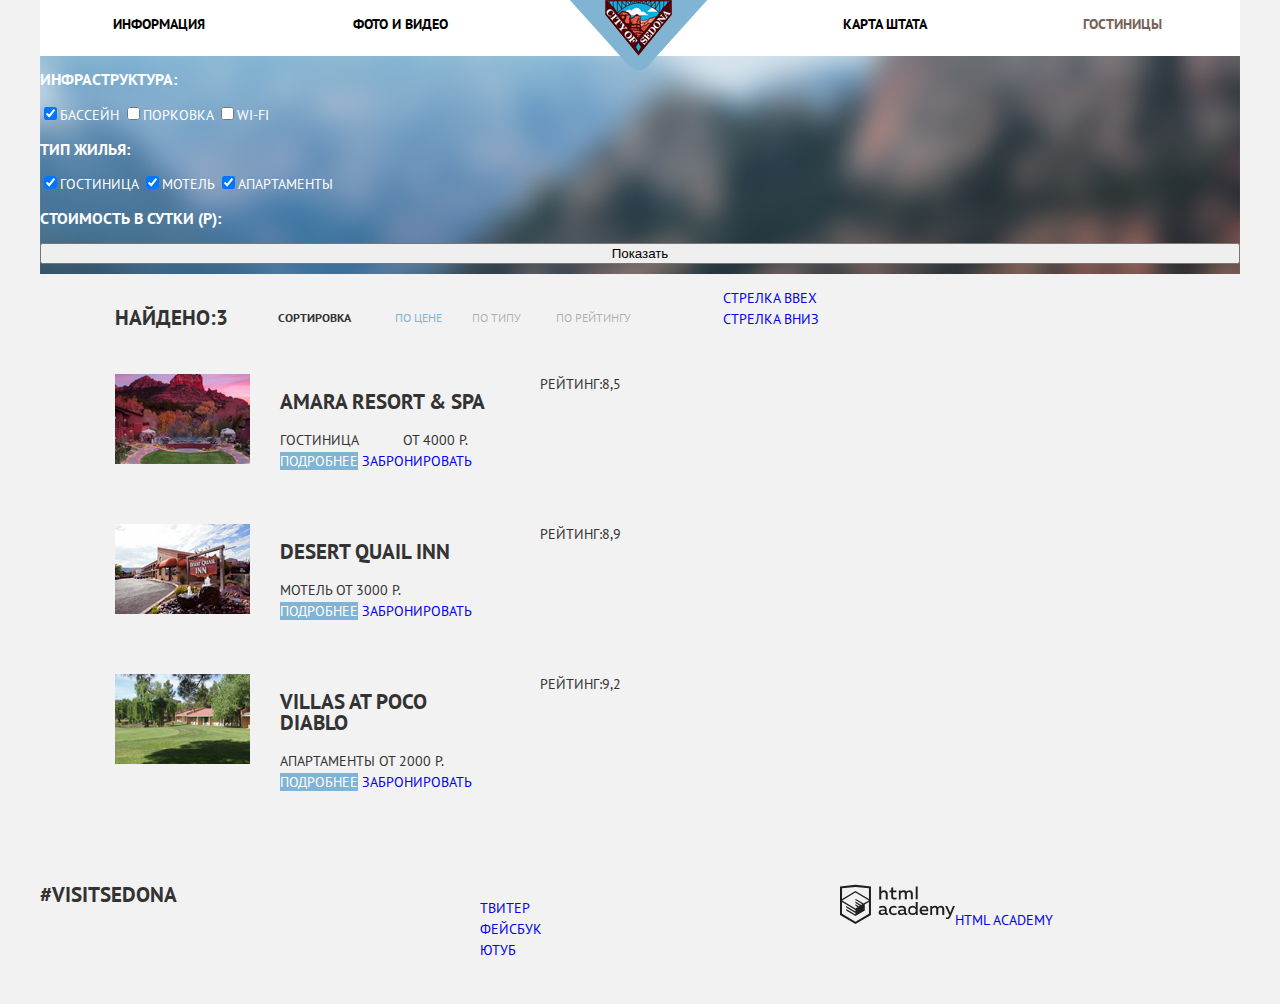
==== catalog.html @ 94cf58c2 "конец черновой работы каталогa (сетка)." ====
<!DOCTYPE html>
<html lang="ru">
  <head>
    <meta charset="utf-8">
    <title>HTML Academy: Седона</title>
    <link href="https://fonts.googleapis.com/css?family=PT+Sans:400,400i,700&amp;subset=cyrillic" rel="stylesheet">
    <link rel="stylesheet" href="normalize.css">
    <link rel="stylesheet" href="css/style.css">
  </head>
  <body>
    <header>
      <nav class="main-menu">
        <div class="logo-container">
          <a href="index.html"><img class="main-logo" src="img/logo-sedona.png" width="138" height="70" alt="Лого сайта"></a>
        </div>
        <ul class="nav-list">
          <li><a class="nav-item" href="index.html">Информация</a></li>
          <li><a class="nav-item" href="#">Фото и видео</a></li>
          <li><a class="nav-item" href="#">Карта штата</a></li>
          <li><a class="nav-item nav-active" href="#">Гостиницы</a></li>
        </ul>
      </nav>
    </header>
    <main class="main-content-inner">
      <section class="choose-checkbox">        
        <div class="choose-infrastructure">
        <form action="https://echo.htmlacademy.ru" method="post">
          <h2 class="form-title">Инфраструктура:</h2>
            <input id="pool" type="checkbox" checked><label for="pool">Бассейн</label>
            <input id="parking" type="checkbox"><label for="parking">Порковка</label> 
            <input id="wifi" type="checkbox"><label for="wifi">Wi-fi</label>
          </div>
          <div class="choose-housing">
            <h2 class="form-title">Тип жилья:</h2>
            <input id="hotel" type="checkbox" checked><label for="hotel">Гостиница</label>
            <input id="motel" type="checkbox" checked><label for="motel">Мотель</label> 
            <input id="apartments" type="checkbox" checked><label for="apartments">Апартаменты</label> 
          </div>
          <div class="choose-filer">
            <h2 class="form-title">Стоимость в сутки (p):</h2>
          </div>
          <input class="choose-button" type="submit" name="choose-button" value="Показать"> 
        </form>
      </section>
      <section class="search">
        <div class="search-order">
          <div class="search-title">Найдено:3</div>
          <h2 class="search-classification">Сортировка</h2>
        </div>
        <ul class="search-list">
          <li class="search-item search-аctive">По цене</li>
          <li class="search-item">По типу</li>
          <li class="search-item">По рейтингу</li>
        </ul>
        <div class="arrows">
          <ul class="arrows-list">
            <li><a href="#">Стрелка ввех</a></li>
            <li><a href="#">Стрелка вниз</a></li>           
          </ul>
        </div>
      </section>
      <section class="hotels">
        <ul class="hotel-content">
          <li class="amara-resort">
            <img class="hotel-image" src="img/amara-resort.jpg" width="135" height="90" alt="Amara resort">
            <div class="hotel-reservation">
              <div class="hotel-services">
                <h2 class="hotel-name">Amara Resort & Spa</h2>
                <span class="hotel">Гостиница</span>
                <span class="hotel-price">От 4000 Р.</span>
              </div>
              <a class="button blue-btn" href="#">Подробнее</a>
              <a class="button" href="#">Забронировать</a>
            </div>
            <div class="rate">рейтинг:8,5</div> 
          </li>
          <li class="desert-quail-inn">
            <img class="motel-image" src="img/desert-quail-inn.jpg" width="135" height="90" alt="Desert Quail Inn">
            <div class="hotel-reservation">
              <div class="hotel services">
                <h2 class="hotel-name">Desert Quail Inn</h2>
                <span class="motel">Мотель</span>
                <span class="motel-price">От 3000 Р.</span>
              </div>
              <a class="button blue-btn" href="#">Подробнее</a>
              <a class="button" href="#">Забронировать</a>
            </div>
            <div class="rate">рейтинг:8,9</div>  
          </li>
          <li class="villas-poco-diablo">
            <img class="villa-image" src="img/villas-at-poco-diablo.jpg" width="135" height="90" alt="Villas at Poco Diablo">
            <div class="hotel-reservation">
              <div class="hotel-services">
                <h2 class="hotel-name">Villas at Poco Diablo</h2>
                <span class="villa">Апартаменты</span>
                <span class="villa-price">От 2000 Р.</span>
              </div>
              <a class="button blue-btn" href="#">Подробнее</a>
              <a class="button" href="#">Забронировать</a>
            </div>
            <div class="rate">рейтинг:9,2</div> 
          </li>
        </ul>
      </section>
  	</main>  		
    <footer class="main-footer">
      <span class="footer-hashtag">#visitsedona</span>
      <div class="footer-social">
        <ul class="social-list">
          <li><a class="social-button" href="#">Твитер</a></li>
          <li><a class="social-button" href="#">Фейсбук</a></li>
          <li><a class="social-button" href="#">Ютуб</a></li>
        </ul>
      </div>
      <a class="footer-logo" href="https://htmlacademy.ru"><img src="img/logo-htmlacademy.svg" width="115" height="41" alt="ссылка на сайт академии">HTML Academy</a>
    </footer>
  </body>
</html>
---- css/style.css ----
body {
	margin:0;
	padding: 0;
	font-family: "PT Sans", "Arial", sans-serif;
	font-size:14px;
	text-transform: uppercase;
	line-height: 21px;
	color: #333333;
	background-color:#f2f2f2;
}

.visually-hidden {
	position: absolute;
	width: 1px;
	height: 1px;
	margin: -1px;
	border: 0;
	padding: 0;
	clip: rect(0 0 0 0);
	overflow: hidden;
}

a {
	text-decoration: none;
}

.main-content {
	background-image: url(../img/background-rock.jpg);
	background-repeat: no-repeat;
}


.nav-item:hover {
	color:#81b3d2;
}

.nav-list li {
  list-style: none;
}

.nav-item {
	font-weight: bold;
	text-decoration: none;
	color:#000;
}

.nav-active {
  color:#766357;
  font-weight: bold;
}

.main-introduction {
	text-align: center;
}

.introduction-title {
	font-weight: bold;
	font-size: 21px;
}

.descripton h3 {
	font-size: 21px;
	font-weight: bold;
}

.descripton {
	background-color: #81b3d2;
	color:#fff;
}

.features-title {
	font-size: 21px;
	font-weight: bold;
}

.features-items {
  list-style: none;
}

.features {
	background: #eee;
}

.offer {
  background-color: #ffffff;
}

.offer-title {
	font-size: 32px;
	font-weight: bold;
}

.offer-search {
	font-size: 21px;
	font-weight: bold;
	background: #766357;
	color:#fff;
}

.footer-hashtag {
	font-size: 21px;
	font-weight: bold;
	text-transform: uppercase;
}

/*Страница каталога*/

.choose-checkbox {
  background-image: url(../img/filter-background.jpg);
  background-repeat: no-repeat;
  color: #fff;
}

.form-title {
  font-size: 16px;
  font-weight: bold;
}

.search-title {
  font-size: 21px;
  font-weight: bold;
}

.search-item {
  color: rgba(0, 0, 0, 0.3);
}

.search-аctive {
  color:#81b3d2;
}

.search-list li {
  list-style: none;
}

.search-classification,
.search-list {
  font-size: 12px;
}

.arrows-list li {
  list-style: none;
}

.hotel-content {
  list-style: none;
}

.motel-content {
  list-style: none;
}

.villa-content {
  list-style: none;
}

.hotel-name {
  font-size: 21px;
  font-weight: bold;
}

.social-list {
  list-style: none;
}

/*Сетки*/

.main-menu {
  display: flex;
  width: 1200px;
  margin:0 auto;
  height: 56px;
  background-color:#ffffff;
  position: relative;
}

.nav-list {
  display: flex;
  justify-content: center;
  padding-left: 73px;
}

.nav-list li:nth-child(2n+1) {
  width:240px;
}

.nav-list li:nth-child(2) {
  width:490px;
}


.main-content {
  width: 1200px;
  margin: 0 auto;
  border-top: 1px solid transparent;
}

.main-introduction {
  display: flex;
  flex-direction: column;
  width: 1200px;
  height: 216px;
  background-color: #ffffff;
  justify-content: center;
}

.logo-container {
  position: absolute;
  top:0;
  left: 530px;
}

.intro {
  display: flex;
  padding-top: 78px;
  justify-content: center;
}

.descripton {
  display: flex;
}

.texts-descripton {
  display: flex;
  flex-direction: column;
  justify-content: center;
  text-align: center;
}

.descripton-photo {
  width: 800px;
}

.features-list {
  display: flex;
  height: 334px;
  margin:0;
  padding: 0;
}

.features-items {
  width: 400px;
  text-align: center;
  justify-content: space-between;
  align-self: center;
}

.offer {
  display: flex;
  height: 292px;
  text-align: center;
  flex-direction: column;
}

.offer-title {
  align-items: center;
}

.main-footer {
  min-height: 120px;
  display: flex;
  width: 1200px;
  margin:0 auto;
  justify-content: space-between;
  padding-top:46px;

}

.footer-hashtag {
  width: 400px;
  min-height: 120px;
  display: flex;
}

.footer-social {
  width: 400px;
  min-height: 120px;
}

.footer-logo {
  width: 400px;
  min-height: 120px;
}

/*Сетки страница каталога*/

.main-content-inner {
  width:1200px;
  margin:0 auto;
}

.choose-checkbox {
  width: 1200px;
  height: 218px;
  display: flex;
  flex-direction: column;
}

.search {
  width: 1200px;
  height: 86px;
  display: flex;
}

.search-order {
  display: flex;
  width: 240px;
  align-items: center;
  padding-left: 75px;  
}

.search-title {
  margin-right: 50px;
}

.search-list {
  display: flex;
  width: 288px;
  align-items: center;
}

.search-item:nth-child(1){
  margin-right: 30px;
}

.search-item:nth-child(2){
  margin-right: 35px;
}

.amara-resort, 
.desert-quail-inn,
.villas-poco-diablo {
  width: 1200px;
  display: flex;
  height: 150px;
}


.amara-resort img, 
.desert-quail-inn img,
.villas-poco-diablo img {
  margin-right: 30px;
  padding-left: 35px;
}

.hotel-services {
  width: 215px;
}

.hotel {
  margin-right:40px;
}

.hotel-reservation {
  width: 260px;
  height: 90px;
}

.blue-btn {
  color:#ffffff;
  background-color:#81b3d2;
}
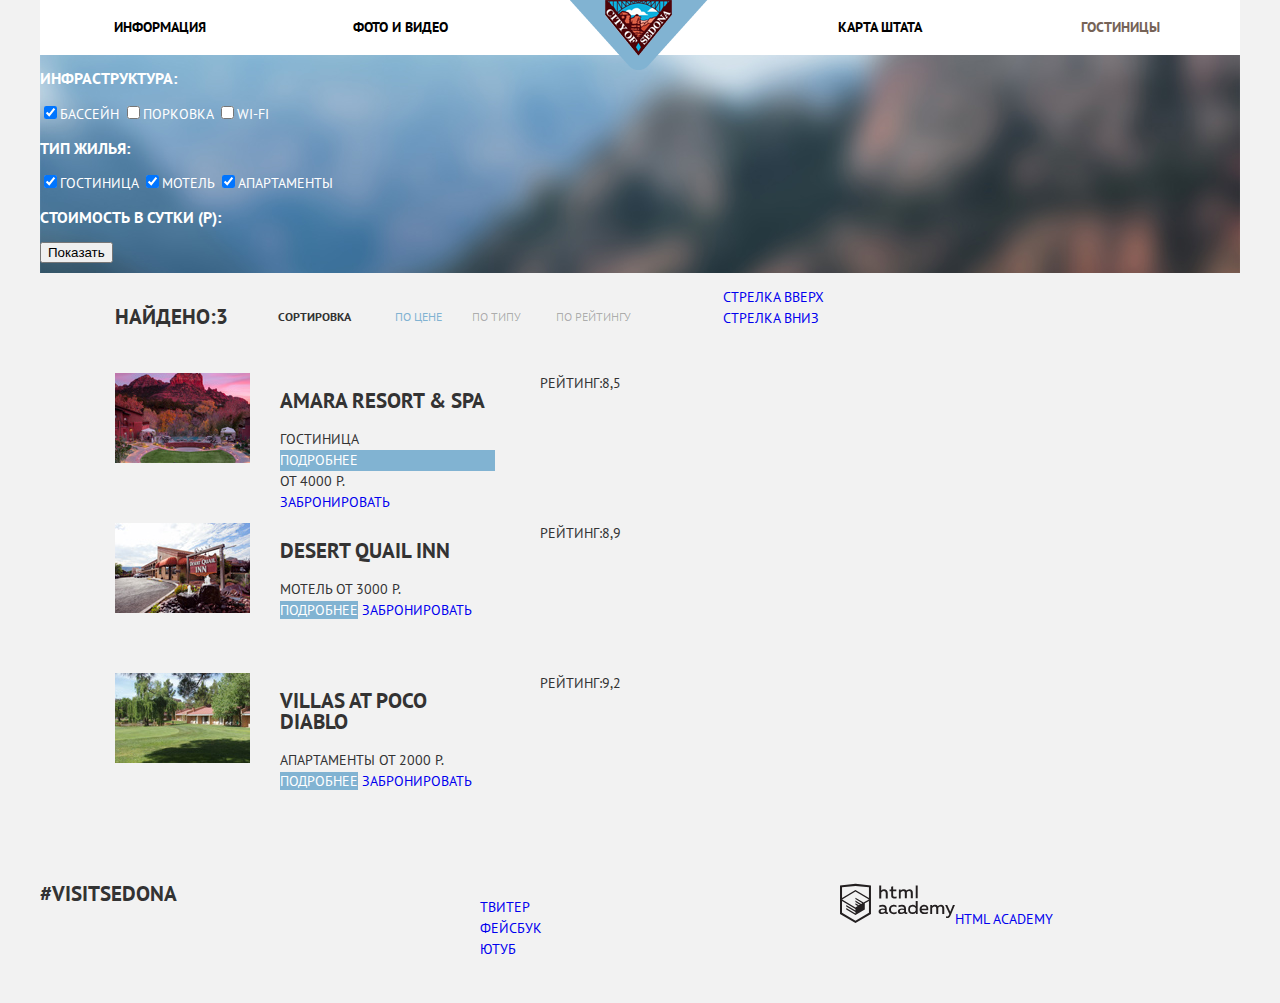
==== commit 98a55c95: "Исправления сеток" ====
--- a/catalog.html
+++ b/catalog.html
@@ -22,9 +22,9 @@
       </nav>
     </header>
     <main class="main-content-inner">
-      <section class="choose-checkbox">        
-        <div class="choose-infrastructure">
-        <form action="https://echo.htmlacademy.ru" method="post">
+      <section class="choose-checkbox">
+        <form class="choose-form" action="https://echo.htmlacademy.ru" method="post">    
+          <div class="choose-infrastructure">        
           <h2 class="form-title">Инфраструктура:</h2>
             <input id="pool" type="checkbox" checked><label for="pool">Бассейн</label>
             <input id="parking" type="checkbox"><label for="parking">Порковка</label> 
@@ -38,8 +38,8 @@
           </div>
           <div class="choose-filer">
             <h2 class="form-title">Стоимость в сутки (p):</h2>
+            <input class="choose-button" type="submit" name="choose-button" value="Показать"> 
           </div>
-          <input class="choose-button" type="submit" name="choose-button" value="Показать"> 
         </form>
       </section>
       <section class="search">
@@ -54,7 +54,7 @@
         </ul>
         <div class="arrows">
           <ul class="arrows-list">
-            <li><a href="#">Стрелка ввех</a></li>
+            <li><a href="#">Стрелка вверх</a></li>
             <li><a href="#">Стрелка вниз</a></li>           
           </ul>
         </div>
@@ -66,11 +66,16 @@
             <div class="hotel-reservation">
               <div class="hotel-services">
                 <h2 class="hotel-name">Amara Resort & Spa</h2>
-                <span class="hotel">Гостиница</span>
-                <span class="hotel-price">От 4000 Р.</span>
+                <div class="hotel-details">
+                  <span class="hotel">Гостиница</span>
+                  <a class="button blue-btn" href="#">Подробнее</a>
+                </div>
+                <div class="hotel-details">
+                  <span class="hotel-price">От 4000 Р.</span>
+                  <a class="button" href="#">Забронировать</a>
+                </div>
               </div>
-              <a class="button blue-btn" href="#">Подробнее</a>
-              <a class="button" href="#">Забронировать</a>
+              
             </div>
             <div class="rate">рейтинг:8,5</div> 
           </li>
--- a/css/style.css
+++ b/css/style.css
@@ -169,25 +169,27 @@
   display: flex;
   width: 1200px;
   margin:0 auto;
-  height: 56px;
   background-color:#ffffff;
   position: relative;
 }
 
 .nav-list {
   display: flex;
-  justify-content: center;
-  padding-left: 73px;
-}
-
-.nav-list li:nth-child(2n+1) {
-  width:240px;
-}
-
-.nav-list li:nth-child(2) {
-  width:490px;
-}
-
+  flex-wrap: wrap;
+  padding: 0;
+  max-width: 100%;
+  margin:0;
+}
+
+.nav-list li:nth-child(4n+2) {
+  margin-right: 240px;
+}
+
+ .nav-list li {
+  width: 240px; 
+  text-align: center;
+  padding: 17px 0;
+}
 
 .main-content {
   width: 1200px;
@@ -214,6 +216,17 @@
   display: flex;
   padding-top: 78px;
   justify-content: center;
+  position: relative;
+}
+
+.intro::after {
+  position:absolute;
+  content:"";
+  width:100%;
+  height:57px;
+  z-index:1;
+  background-image:url(../img/rock-decore.svg);
+  bottom:0;
 }
 
 .descripton {
@@ -225,6 +238,7 @@
   flex-direction: column;
   justify-content: center;
   text-align: center;
+  padding:0 60px;
 }
 
 .descripton-photo {
@@ -236,6 +250,7 @@
   height: 334px;
   margin:0;
   padding: 0;
+  position: relative;
 }
 
 .features-items {
@@ -243,6 +258,41 @@
   text-align: center;
   justify-content: space-between;
   align-self: center;
+   padding:0 73px;
+}
+
+
+.features-icons-home::before {
+  content: "";
+  position: absolute;
+  background-image: url(../img/icon-1.svg);
+  background-repeat: no-repeat;
+  width: 85px;
+  height: 90px;
+  top:40px;
+  left: 160px;
+}
+
+.features-icons-burger::before {
+  content: "";
+  position: absolute;
+  background-image: url(../img/icon-3.svg);
+  background-repeat: no-repeat;
+  width: 85px;
+  height: 90px;
+  top:40px;
+  left: 560px;
+}
+
+.features-icons-souvenir::before {
+  content: "";
+  position: absolute;
+  background-image: url(../img/icon-2.svg);
+  background-repeat: no-repeat;
+  width: 85px;
+  height: 90px;
+  top:40px;
+  right: 150px;
 }
 
 .offer {
@@ -285,8 +335,12 @@
 /*Сетки страница каталога*/
 
 .main-content-inner {
-  width:1200px;
-  margin:0 auto;
+  width: 1200px;
+  margin: 0 auto;
+}
+
+.main-logo {
+  padding-bottom: 40px;
 }
 
 .choose-checkbox {
@@ -356,6 +410,11 @@
   height: 90px;
 }
 
+.hotel-details {
+  display: flex;
+  flex-direction: column;
+}
+
 .blue-btn {
   color:#ffffff;
   background-color:#81b3d2;
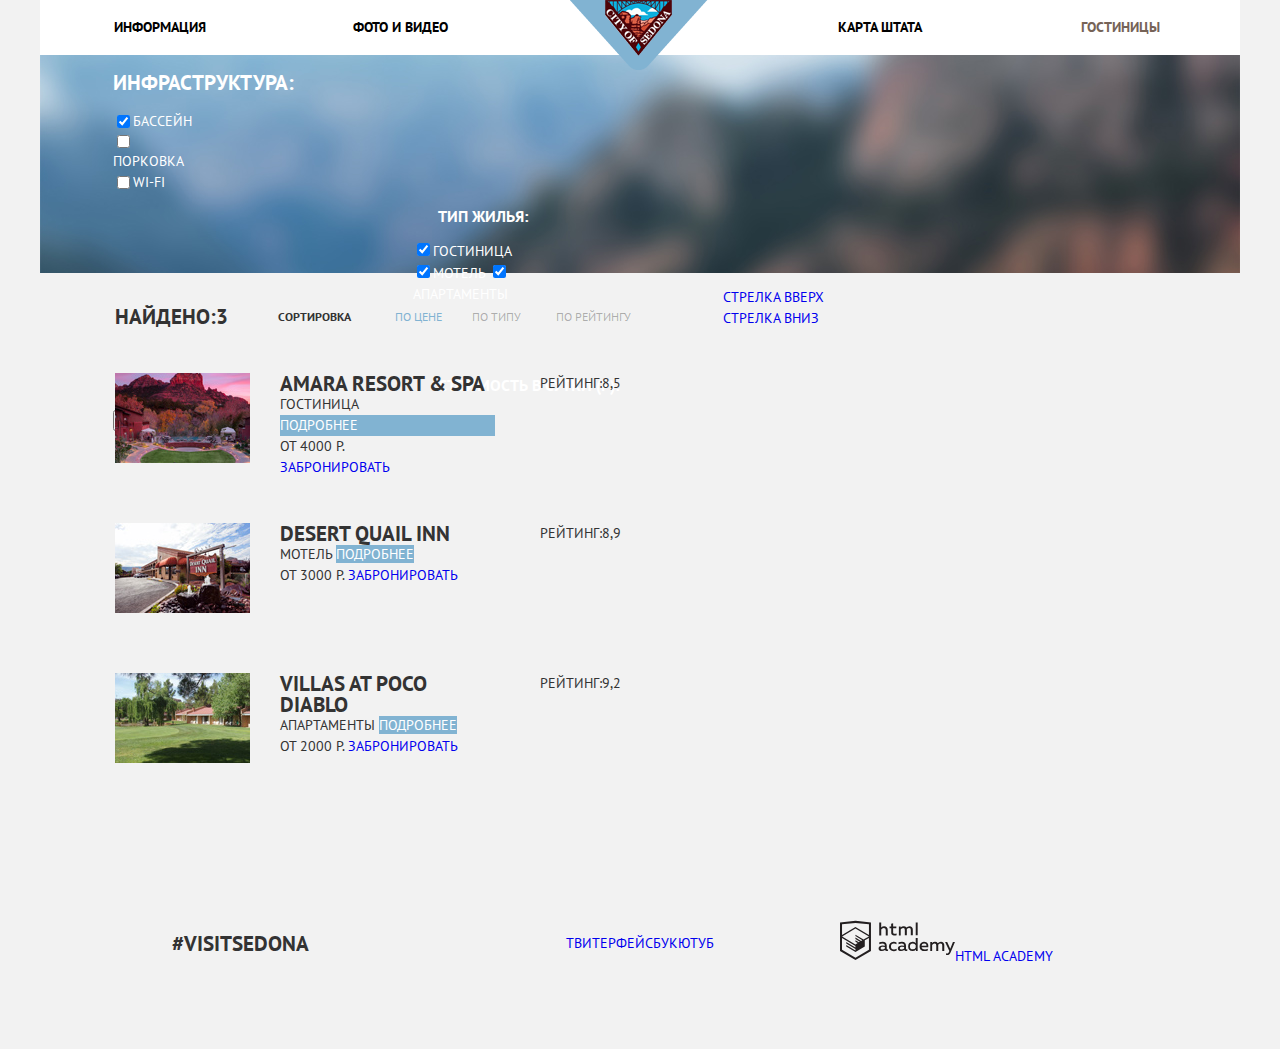
==== commit 73d44ebe: "поправки сетки" ====
--- a/catalog.html
+++ b/catalog.html
@@ -23,15 +23,15 @@
     </header>
     <main class="main-content-inner">
       <section class="choose-checkbox">
-        <form class="choose-form" action="https://echo.htmlacademy.ru" method="post">    
+        <form class="choose-form" action="https://echo.htmlacademy.ru" method="post">
+         <h2>Инфраструктура:</h2>  
           <div class="choose-infrastructure">        
-          <h2 class="form-title">Инфраструктура:</h2>
             <input id="pool" type="checkbox" checked><label for="pool">Бассейн</label>
             <input id="parking" type="checkbox"><label for="parking">Порковка</label> 
             <input id="wifi" type="checkbox"><label for="wifi">Wi-fi</label>
           </div>
+          <h2 class="form-title">Тип жилья:</h2>
           <div class="choose-housing">
-            <h2 class="form-title">Тип жилья:</h2>
             <input id="hotel" type="checkbox" checked><label for="hotel">Гостиница</label>
             <input id="motel" type="checkbox" checked><label for="motel">Мотель</label> 
             <input id="apartments" type="checkbox" checked><label for="apartments">Апартаменты</label> 
@@ -75,7 +75,6 @@
                   <a class="button" href="#">Забронировать</a>
                 </div>
               </div>
-              
             </div>
             <div class="rate">рейтинг:8,5</div> 
           </li>
@@ -84,11 +83,15 @@
             <div class="hotel-reservation">
               <div class="hotel services">
                 <h2 class="hotel-name">Desert Quail Inn</h2>
-                <span class="motel">Мотель</span>
-                <span class="motel-price">От 3000 Р.</span>
+                <div class="motel-details">
+                  <span class="motel">Мотель</span>
+                  <a class="button blue-btn" href="#">Подробнее</a>
+                </div>
+                <div class="motel-details">
+                  <span class="motel-price">От 3000 Р.</span>
+                  <a class="button" href="#">Забронировать</a>
+                </div>
               </div>
-              <a class="button blue-btn" href="#">Подробнее</a>
-              <a class="button" href="#">Забронировать</a>
             </div>
             <div class="rate">рейтинг:8,9</div>  
           </li>
@@ -97,11 +100,15 @@
             <div class="hotel-reservation">
               <div class="hotel-services">
                 <h2 class="hotel-name">Villas at Poco Diablo</h2>
-                <span class="villa">Апартаменты</span>
-                <span class="villa-price">От 2000 Р.</span>
+                <div class="villa-details">
+                  <span class="villa">Апартаменты</span>
+                  <a class="button blue-btn" href="#">Подробнее</a>
+                </div>
+                <div class="villa-details">
+                  <span class="villa-price">От 2000 Р.</span>
+                  <a class="button" href="#">Забронировать</a>
+                </div>
               </div>
-              <a class="button blue-btn" href="#">Подробнее</a>
-              <a class="button" href="#">Забронировать</a>
             </div>
             <div class="rate">рейтинг:9,2</div> 
           </li>
--- a/css/style.css
+++ b/css/style.css
@@ -91,10 +91,12 @@
 }
 
 .offer-search {
-	font-size: 21px;
-	font-weight: bold;
-	background: #766357;
-	color:#fff;
+  width: 575px;
+  position: absolute;
+  display: flex;
+  bottom: -1300px;
+  left: 50%;
+  right: 50%;
 }
 
 .footer-hashtag {
@@ -157,6 +159,7 @@
 .hotel-name {
   font-size: 21px;
   font-weight: bold;
+  margin:0;
 }
 
 .social-list {
@@ -256,9 +259,9 @@
 .features-items {
   width: 400px;
   text-align: center;
-  justify-content: space-between;
+  justify-content: center;
   align-self: center;
-   padding:0 73px;
+  padding:0 73px;
 }
 
 
@@ -311,25 +314,44 @@
   display: flex;
   width: 1200px;
   margin:0 auto;
-  justify-content: space-between;
-  padding-top:46px;
-
+  padding:46px 0;
+  position: relative;
 }
 
 .footer-hashtag {
   width: 400px;
   min-height: 120px;
   display: flex;
+  align-items:center;
+  justify-content:center;
 }
 
 .footer-social {
+  display:flex;
   width: 400px;
-  min-height: 120px;
+  align-items:center;
+  justify-content:center;
+}
+
+.social-list {
+  display: flex;
+  flex-wrap: wrap;
+  padding:0;  
+}
+
+
+.image-link {
+  display: block;
+  margin-right: 10px;
+  width: 48px;
+  height: 48px;
+  color: #fff;
+  background-color: #81b3d2;
 }
 
 .footer-logo {
   width: 400px;
-  min-height: 120px;
+  align-self: center;
 }
 
 /*Сетки страница каталога*/
@@ -347,7 +369,7 @@
   width: 1200px;
   height: 218px;
   display: flex;
-  flex-direction: column;
+  padding-left: 73px;
 }
 
 .search {
@@ -419,3 +441,24 @@
   color:#ffffff;
   background-color:#81b3d2;
 }
+
+.choose-infrastructure {
+  width: 90px;
+  display: flex;
+  flex-wrap: wrap;
+}
+
+.form-title {
+  margin-left: 325px;
+}
+
+.choose-housing {
+  width: 120px;
+  flex-wrap: wrap;
+  margin-left: 300px;
+  margin-bottom: 70px;
+}
+
+.rate {
+ flex-grow:1;
+}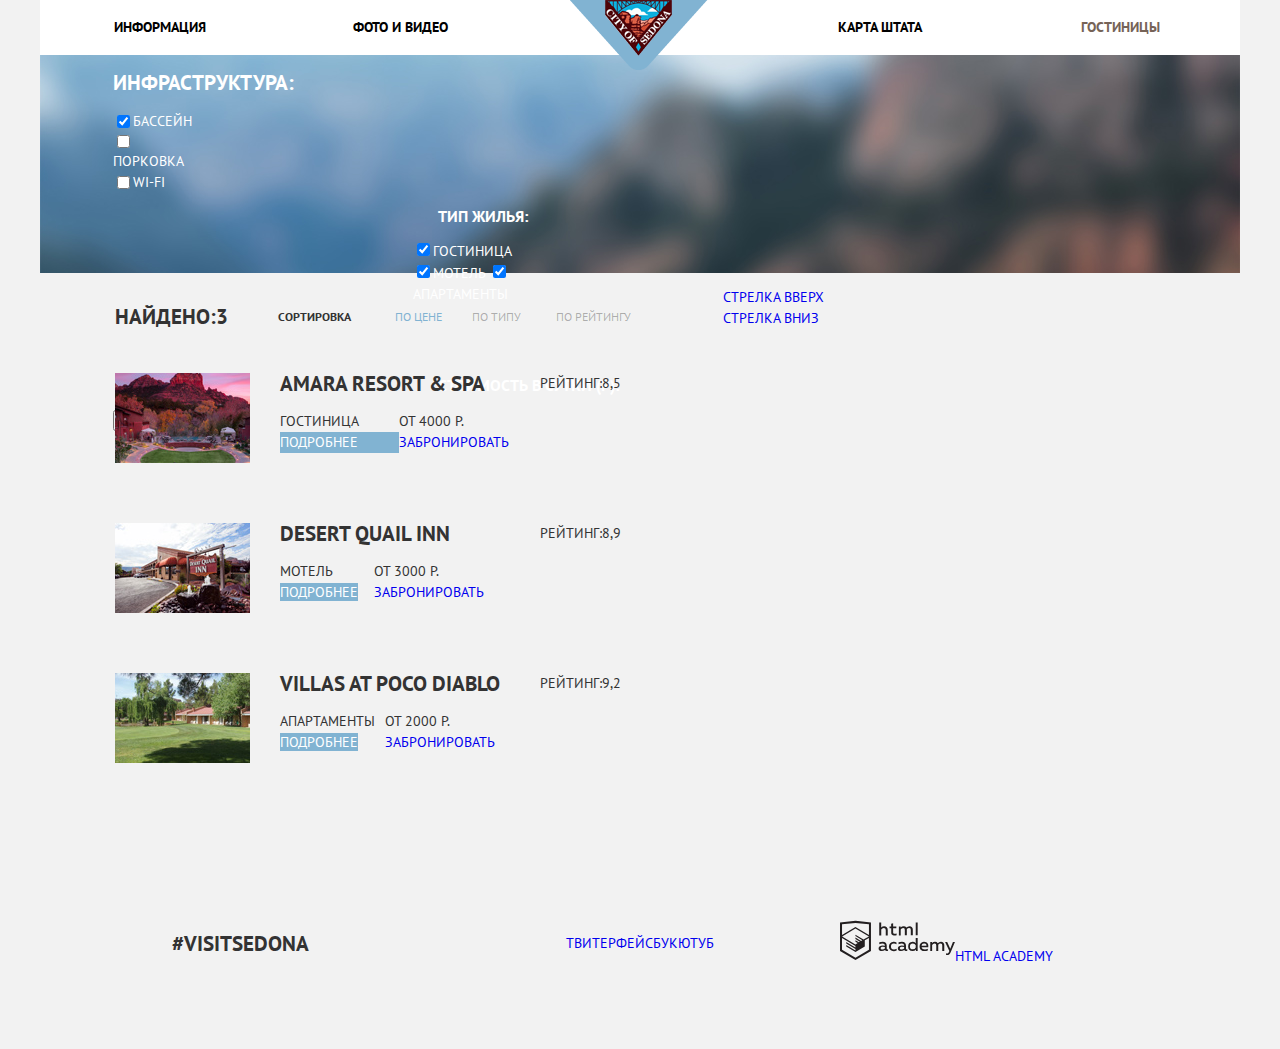
==== commit 35dd4cfc: "работа над сетками." ====
--- a/catalog.html
+++ b/catalog.html
@@ -66,13 +66,15 @@
             <div class="hotel-reservation">
               <div class="hotel-services">
                 <h2 class="hotel-name">Amara Resort & Spa</h2>
-                <div class="hotel-details">
-                  <span class="hotel">Гостиница</span>
-                  <a class="button blue-btn" href="#">Подробнее</a>
-                </div>
-                <div class="hotel-details">
-                  <span class="hotel-price">От 4000 Р.</span>
-                  <a class="button" href="#">Забронировать</a>
+                <div class="hotels-price-details">
+                  <div class="hotel-details">
+                    <span class="hotel">Гостиница</span>
+                    <a class="button blue-btn" href="#">Подробнее</a>
+                  </div>
+                  <div class="hotel-details">
+                    <span class="hotel-price">От 4000 Р.</span>
+                    <a class="button" href="#">Забронировать</a>
+                  </div>
                 </div>
               </div>
             </div>
@@ -83,13 +85,15 @@
             <div class="hotel-reservation">
               <div class="hotel services">
                 <h2 class="hotel-name">Desert Quail Inn</h2>
-                <div class="motel-details">
-                  <span class="motel">Мотель</span>
-                  <a class="button blue-btn" href="#">Подробнее</a>
-                </div>
-                <div class="motel-details">
-                  <span class="motel-price">От 3000 Р.</span>
-                  <a class="button" href="#">Забронировать</a>
+                <div class="hotels-price-details">
+                  <div class="motel-details">
+                    <span class="motel">Мотель</span>
+                    <a class="button blue-btn" href="#">Подробнее</a>
+                  </div>
+                  <div class="motel-details">
+                    <span class="motel-price">От 3000 Р.</span>
+                    <a class="button" href="#">Забронировать</a>
+                  </div>
                 </div>
               </div>
             </div>
@@ -100,13 +104,15 @@
             <div class="hotel-reservation">
               <div class="hotel-services">
                 <h2 class="hotel-name">Villas at Poco Diablo</h2>
-                <div class="villa-details">
-                  <span class="villa">Апартаменты</span>
-                  <a class="button blue-btn" href="#">Подробнее</a>
-                </div>
-                <div class="villa-details">
-                  <span class="villa-price">От 2000 Р.</span>
-                  <a class="button" href="#">Забронировать</a>
+                <div class="hotels-price-details">
+                  <div class="villa-details">
+                    <span class="villa">Апартаменты</span>
+                    <a class="button blue-btn" href="#">Подробнее</a>
+                  </div>
+                  <div class="villa-details">
+                    <span class="villa-price">От 2000 Р.</span>
+                    <a class="button" href="#">Забронировать</a>
+                  </div>
                 </div>
               </div>
             </div>
--- a/css/style.css
+++ b/css/style.css
@@ -459,6 +459,11 @@
   margin-bottom: 70px;
 }
 
-.rate {
- flex-grow:1;
+.hotels-price-details {
+  display: flex;
+}
+
+.hotel-name {
+  width: 230px;
+  margin-bottom: 17px;
 }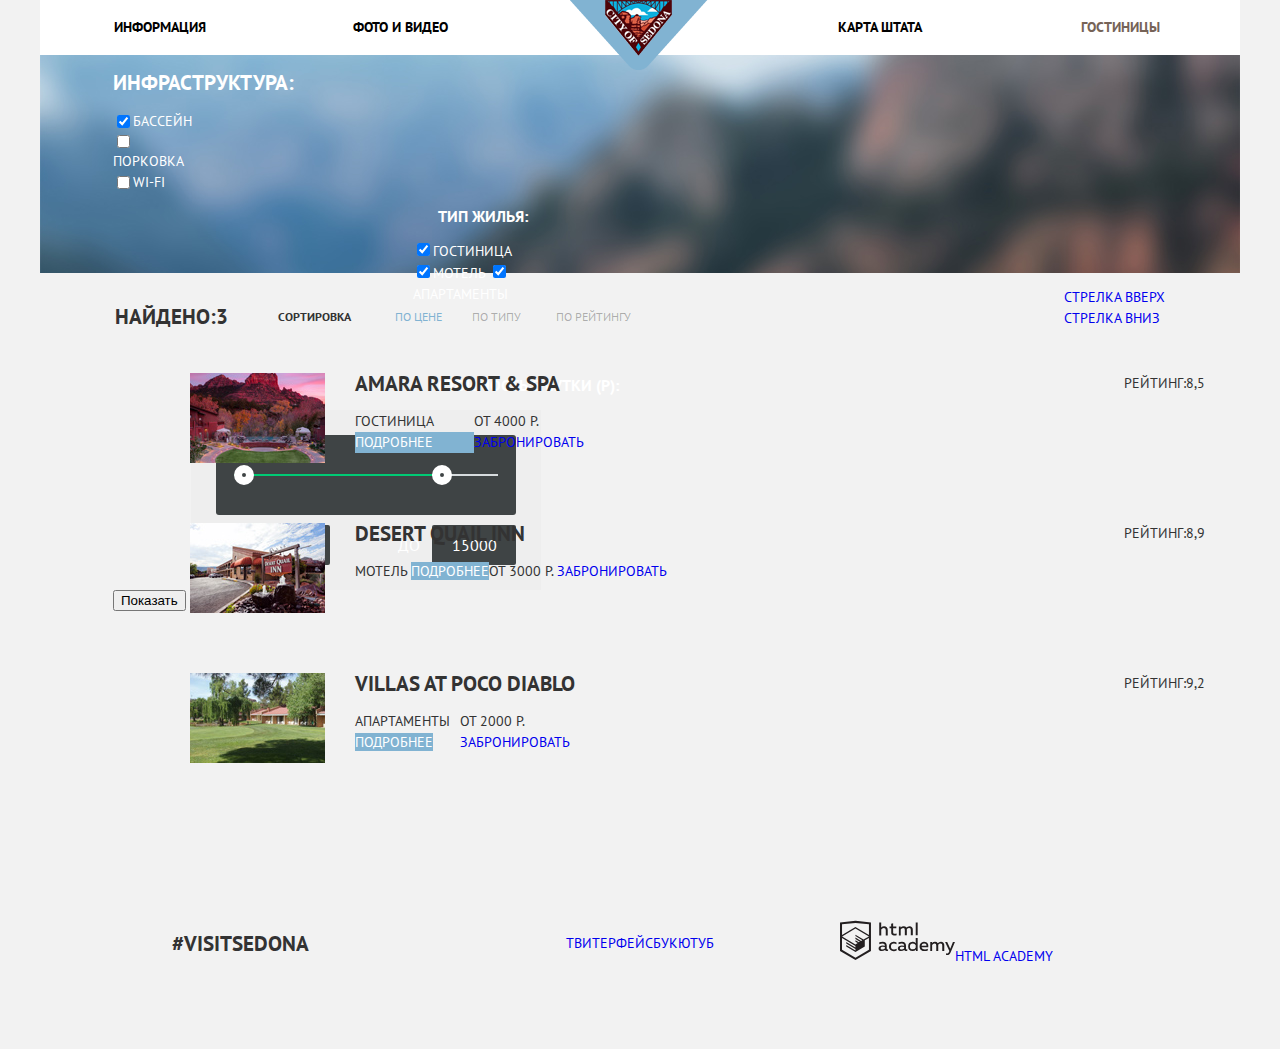
==== commit 63c81bb2: "Работа над седками" ====
--- a/catalog.html
+++ b/catalog.html
@@ -38,8 +38,23 @@
           </div>
           <div class="choose-filer">
             <h2 class="form-title">Стоимость в сутки (p):</h2>
-            <input class="choose-button" type="submit" name="choose-button" value="Показать"> 
-          </div>
+            <div class="filter">
+              <div class="filter-range-wrapper">
+                <div class="filter-range">
+                  <div class="filter-range-scale">
+                    <div class="filter-range-bar"></div>
+                  </div>
+                  <button class="filter-range-handle min"></button>
+                  <button class="filter-range-handle max" style="left: 75%;"></button>
+                </div>
+              </div>
+              <div class="filter-interval">
+                <label>От <input type="text" name="min-interval" value="0"></label>
+                <label>До <input type="text" name="max-interval" value="15000"></label>
+              </div>
+            </div>
+            <input class="choose-button" type="submit" name="choose-button" value="Показать">   
+        </div>
         </form>
       </section>
       <section class="search">
--- a/css/style.css
+++ b/css/style.css
@@ -373,16 +373,17 @@
 }
 
 .search {
-  width: 1200px;
+  width: 1050px;
   height: 86px;
   display: flex;
+  padding-left: 75px;
+  padding-right: 75px;
 }
 
 .search-order {
   display: flex;
   width: 240px;
-  align-items: center;
-  padding-left: 75px;  
+  align-items: center; 
 }
 
 .search-title {
@@ -393,8 +394,10 @@
   display: flex;
   width: 288px;
   align-items: center;
-}
-
+  flex-grow: 1;
+}
+
+.arrows-list {padding:0;}
 .search-item:nth-child(1){
   margin-right: 30px;
 }
@@ -406,11 +409,12 @@
 .amara-resort, 
 .desert-quail-inn,
 .villas-poco-diablo {
-  width: 1200px;
+  width: 1050px;
   display: flex;
   height: 150px;
-}
-
+  padding-left:75px;
+  padding-right: 75px;
+}
 
 .amara-resort img, 
 .desert-quail-inn img,
@@ -430,6 +434,7 @@
 .hotel-reservation {
   width: 260px;
   height: 90px;
+  flex-grow: 1;
 }
 
 .hotel-details {
@@ -466,4 +471,77 @@
 .hotel-name {
   width: 230px;
   margin-bottom: 17px;
-}+}
+
+.filter {
+  margin: 0 auto;
+  padding: 25px;
+  width: 300px;
+  background-color: #eeeeee;
+}
+
+.filter-range-wrapper {
+  margin-bottom: 10px;
+  padding: 39px 18px;
+  border-radius: 3px;
+  background-color: #3f4445;
+}
+
+.filter-range {
+  position: relative;
+}
+
+.filter-range-scale {
+  height: 2px;
+  background-color: #d7dcde;
+}
+
+.filter-range-bar {
+  height: 2px;
+  width: 75%;
+  background-color: #00ca74;
+}
+
+.filter-range-handle {
+  position: absolute;
+  top: 50%;
+  left: 0%;
+  transform: translateY(-50%);
+  width: 4px;
+  height: 4px;
+  box-sizing: content-box;
+  padding: 0;
+  border: 8px solid #ffffff;
+  border-radius: 50%;
+  background-color: #3f4445;
+  cursor: pointer;
+}
+
+.filter-interval {
+  display: flex;
+  flex-wrap: wrap;
+  justify-content: space-between;
+}
+
+.filter-interval label {
+  width: 50%;
+  font-size: 16px;
+  line-height: 22px;
+  text-transform: uppercase;
+}
+
+.filter-interval label:last-child {
+  text-align: right;
+}
+
+.filter-interval input {
+  margin-left: 8px;
+  width: 80px;
+  height: 38px;
+  border-radius: 2px;
+  border: none;
+  font: inherit;
+  color: inherit;
+  text-align: center;
+  background-color: #3f4445;
+}
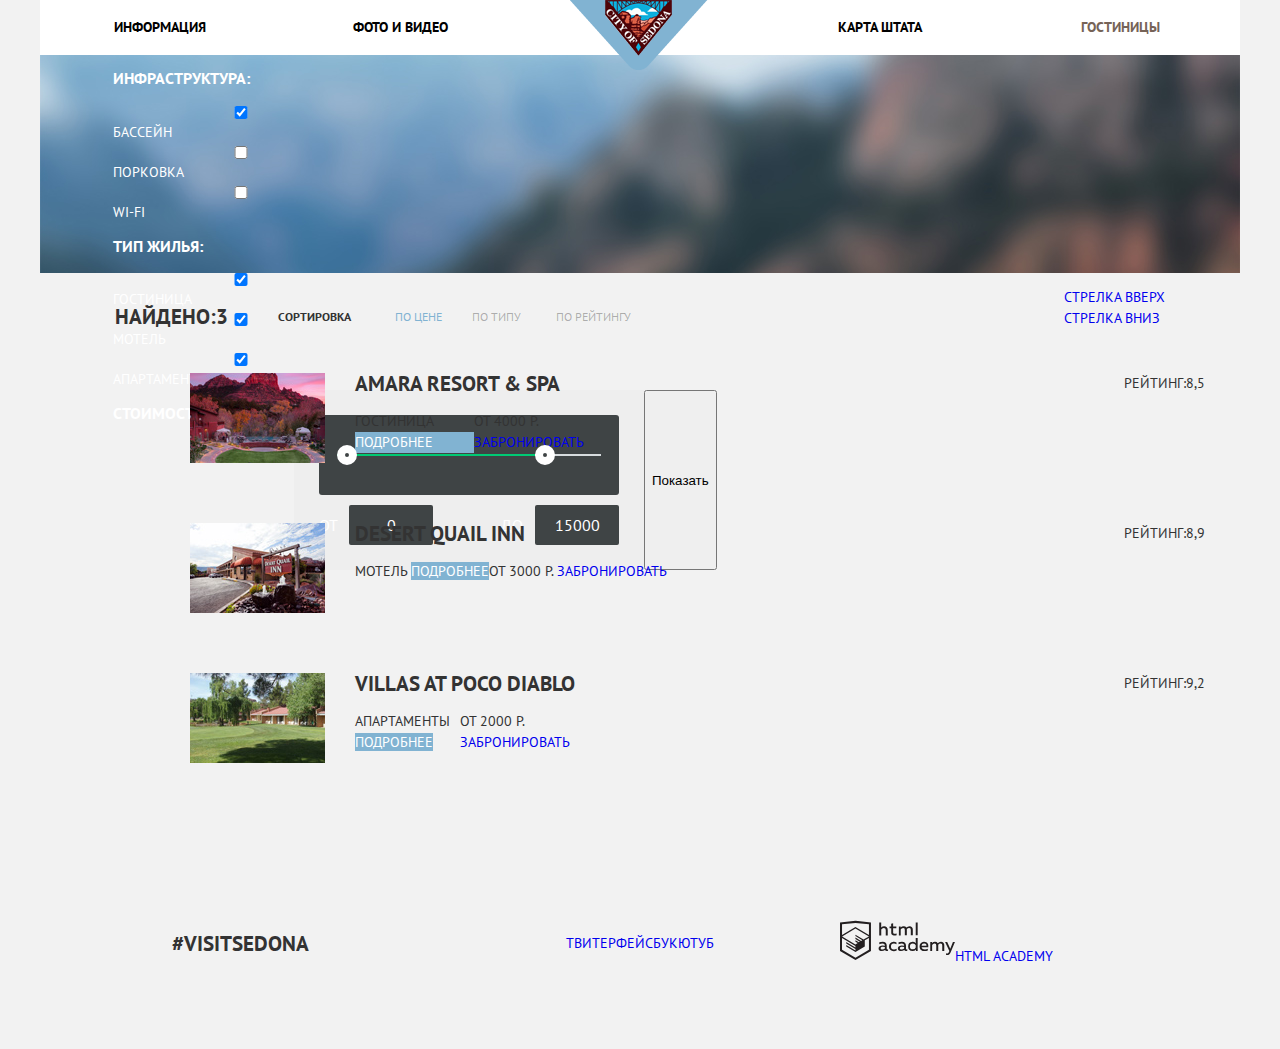
==== commit 284aef48: "Сетка флексы" ====
--- a/catalog.html
+++ b/catalog.html
@@ -24,19 +24,19 @@
     <main class="main-content-inner">
       <section class="choose-checkbox">
         <form class="choose-form" action="https://echo.htmlacademy.ru" method="post">
-         <h2>Инфраструктура:</h2>  
-          <div class="choose-infrastructure">        
+          <div class="choose-infrastructure">
+            <h2 class="form-title">Инфраструктура:</h2>         
             <input id="pool" type="checkbox" checked><label for="pool">Бассейн</label>
             <input id="parking" type="checkbox"><label for="parking">Порковка</label> 
             <input id="wifi" type="checkbox"><label for="wifi">Wi-fi</label>
           </div>
-          <h2 class="form-title">Тип жилья:</h2>
           <div class="choose-housing">
+            <h2 class="form-title">Тип жилья:</h2>
             <input id="hotel" type="checkbox" checked><label for="hotel">Гостиница</label>
             <input id="motel" type="checkbox" checked><label for="motel">Мотель</label> 
             <input id="apartments" type="checkbox" checked><label for="apartments">Апартаменты</label> 
           </div>
-          <div class="choose-filer">
+          <div class="choose-filter">
             <h2 class="form-title">Стоимость в сутки (p):</h2>
             <div class="filter">
               <div class="filter-range-wrapper">
@@ -53,7 +53,7 @@
                 <label>До <input type="text" name="max-interval" value="15000"></label>
               </div>
             </div>
-            <input class="choose-button" type="submit" name="choose-button" value="Показать">   
+            <input class="choose-button" type="submit" name="choose-button" value="Показать">
         </div>
         </form>
       </section>
--- a/css/style.css
+++ b/css/style.css
@@ -366,7 +366,6 @@
 }
 
 .choose-checkbox {
-  width: 1200px;
   height: 218px;
   display: flex;
   padding-left: 73px;
@@ -448,20 +447,22 @@
 }
 
 .choose-infrastructure {
-  width: 90px;
+  width: 255px;
   display: flex;
   flex-wrap: wrap;
-}
-
-.form-title {
-  margin-left: 325px;
+  flex-direction: column;
 }
 
 .choose-housing {
-  width: 120px;
+  display: flex;
+  width: 255px;
   flex-wrap: wrap;
-  margin-left: 300px;
-  margin-bottom: 70px;
+  flex-direction: column;
+}
+
+.choose-filter {
+  display: flex;
+  flex-grow: 1;
 }
 
 .hotels-price-details {
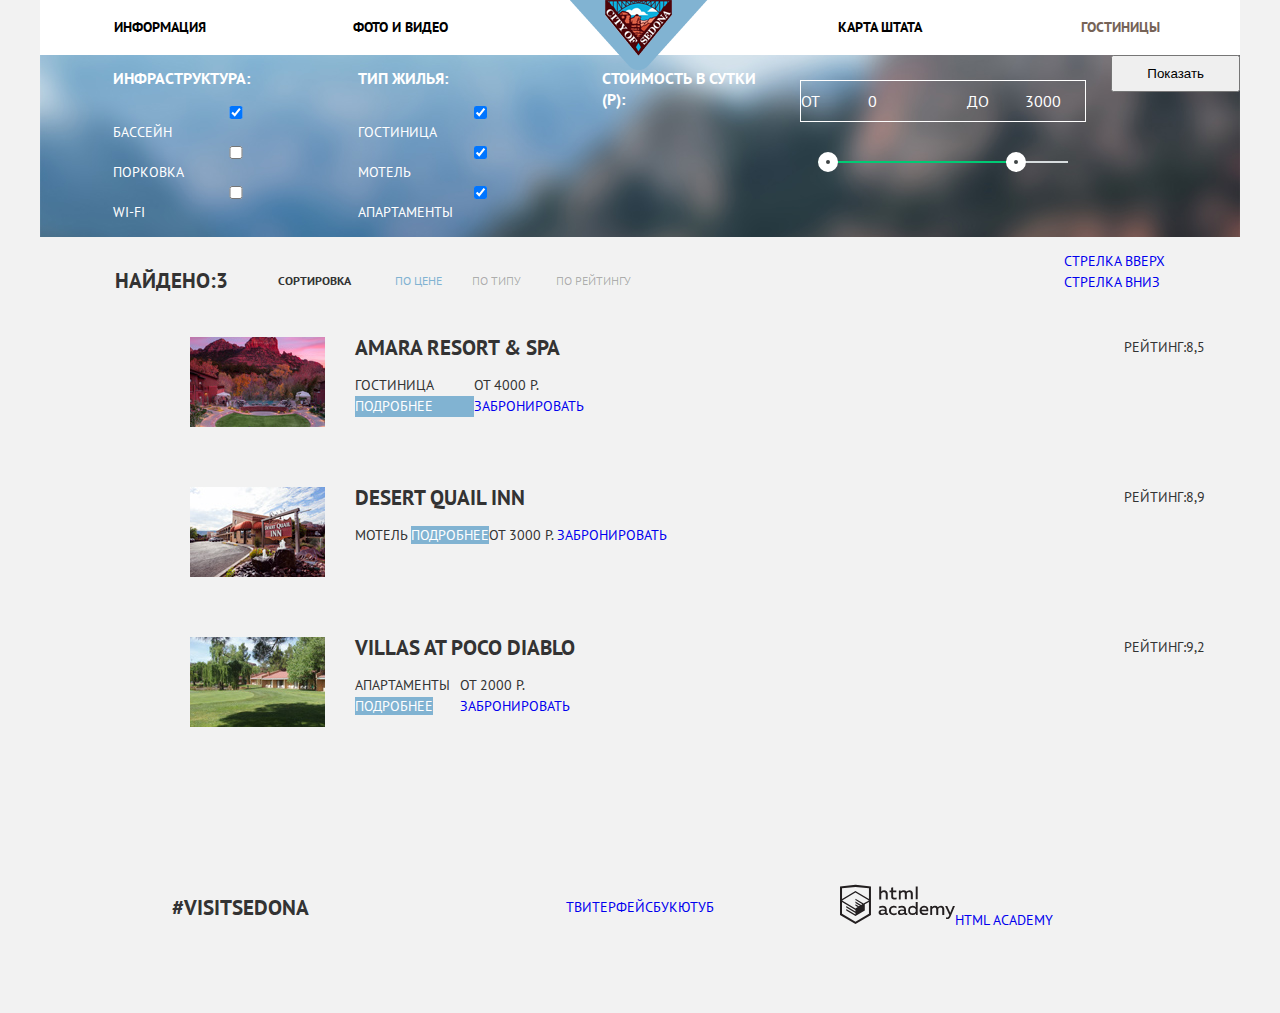
==== commit c40d089d: "сетки форма" ====
--- a/catalog.html
+++ b/catalog.html
@@ -39,6 +39,10 @@
           <div class="choose-filter">
             <h2 class="form-title">Стоимость в сутки (p):</h2>
             <div class="filter">
+              <div class="filter-interval">
+                <label>От <input type="text" name="min-interval" value="0"></label>
+                <label>До <input type="text" name="max-interval" value="3000"></label>
+              </div>
               <div class="filter-range-wrapper">
                 <div class="filter-range">
                   <div class="filter-range-scale">
@@ -47,10 +51,6 @@
                   <button class="filter-range-handle min"></button>
                   <button class="filter-range-handle max" style="left: 75%;"></button>
                 </div>
-              </div>
-              <div class="filter-interval">
-                <label>От <input type="text" name="min-interval" value="0"></label>
-                <label>До <input type="text" name="max-interval" value="15000"></label>
               </div>
             </div>
             <input class="choose-button" type="submit" name="choose-button" value="Показать">
--- a/css/style.css
+++ b/css/style.css
@@ -366,7 +366,6 @@
 }
 
 .choose-checkbox {
-  height: 218px;
   display: flex;
   padding-left: 73px;
 }
@@ -453,6 +452,10 @@
   flex-direction: column;
 }
 
+.choose-form {
+  display: flex;
+}
+
 .choose-housing {
   display: flex;
   width: 255px;
@@ -463,6 +466,11 @@
 .choose-filter {
   display: flex;
   flex-grow: 1;
+}
+
+.choose-button {
+  width: 134px;
+  height: 37px;
 }
 
 .hotels-price-details {
@@ -478,14 +486,12 @@
   margin: 0 auto;
   padding: 25px;
   width: 300px;
-  background-color: #eeeeee;
 }
 
 .filter-range-wrapper {
   margin-bottom: 10px;
   padding: 39px 18px;
   border-radius: 3px;
-  background-color: #3f4445;
 }
 
 .filter-range {
@@ -522,6 +528,7 @@
   display: flex;
   flex-wrap: wrap;
   justify-content: space-between;
+  border:1px solid #ffffff;
 }
 
 .filter-interval label {
@@ -544,5 +551,5 @@
   font: inherit;
   color: inherit;
   text-align: center;
-  background-color: #3f4445;
-}
+  background-color: transparent;
+}
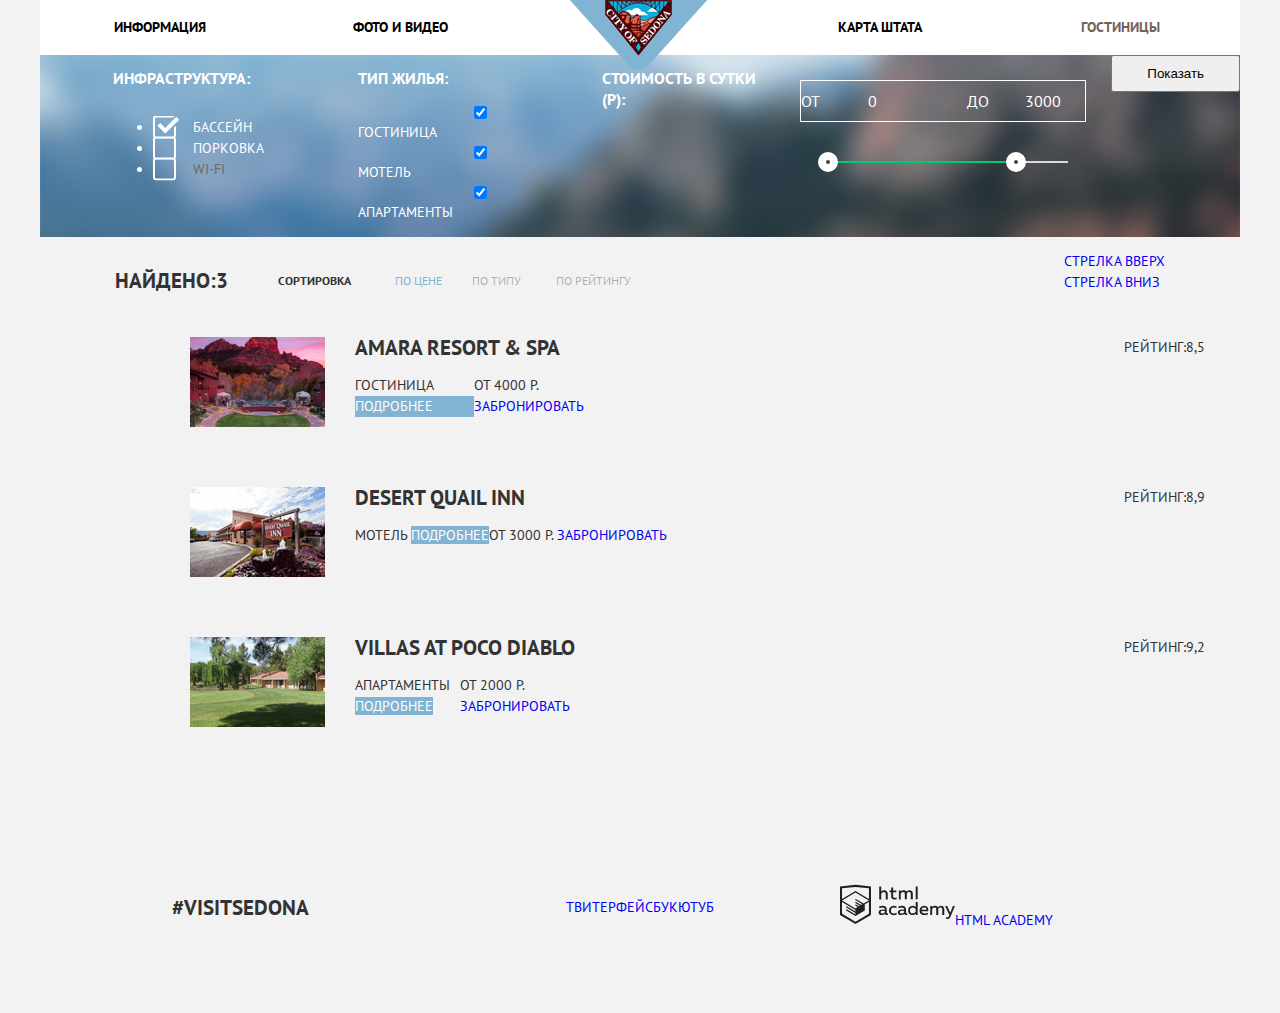
==== commit 9aaf063d: "форма детализация" ====
--- a/catalog.html
+++ b/catalog.html
@@ -25,11 +25,19 @@
       <section class="choose-checkbox">
         <form class="choose-form" action="https://echo.htmlacademy.ru" method="post">
           <div class="choose-infrastructure">
-            <h2 class="form-title">Инфраструктура:</h2>         
-            <input id="pool" type="checkbox" checked><label for="pool">Бассейн</label>
-            <input id="parking" type="checkbox"><label for="parking">Порковка</label> 
-            <input id="wifi" type="checkbox"><label for="wifi">Wi-fi</label>
-          </div>
+            <h2 class="form-title">Инфраструктура:</h2>
+            <ul>
+              <li>       
+                <input class="filter-checkbox visually-hidden"  id="pool" type="checkbox" checked><label for="pool">Бассейн</label>
+              </li> 
+              <li>
+                <input id="parking" type="checkbox" class="filter-checkbox visually-hidden"><label for="parking">Порковка</label>
+              </li>
+              <li>
+                <input id="wifi" type="checkbox" class="filter-checkbox visually-hidden" disabled><label for="wifi">Wi-fi</label>
+              </li> 
+            </div>
+          </ul> 
           <div class="choose-housing">
             <h2 class="form-title">Тип жилья:</h2>
             <input id="hotel" type="checkbox" checked><label for="hotel">Гостиница</label>
--- a/css/style.css
+++ b/css/style.css
@@ -553,3 +553,73 @@
   text-align: center;
   background-color: transparent;
 }
+
+.visually-hidden:not(:focus):not(:active),
+input[type='checkbox'].visually-hidden,
+input[type='radio'].visually-hidden {
+  position: absolute;
+  width: 1px;
+  height: 1px;
+  margin: -1px;
+  border: 0;
+  padding: 0;
+  white-space: nowrap;
+  clip-path: inset(100%);
+  clip: rect(0 0 0 0);
+  overflow: hidden;
+}
+
+.filter-checkboxes {
+  margin: 0 auto;
+  padding: 10px 20px;
+  width: 300px;
+  border: 2px solid #ffffff;
+  border-radius: 10px;
+  list-style-type: none;
+}
+
+.filter-checkboxes li {
+  margin: 25px 0;
+}
+
+.filter-checkbox + label {
+  position: relative;
+  padding-left: 40px;
+  cursor: pointer;
+}
+
+.filter-checkbox + label::before {
+  content: "";
+  position: absolute;
+  left: 0;
+  top: 50%;
+  transform: translateY(-50%);
+  width: 23px;
+  height: 23px;
+  background-image: url("../img/checkbox-off.svg");
+  background-repeat: no-repeat;
+}
+
+.filter-checkbox:checked + label::before {
+  width: 27px;
+  background-image: url("../img/checkbox-on.svg");
+}
+
+.filter-checkbox:disabled + label {
+  color: #6a6a6a;
+}
+
+.filter-checkbox:disabled + label::before {
+  background-image: url("../img/checkbox-off.svg");
+}
+
+.filter-checkbox:checked:disabled + label::before {
+  width: 27px;
+  background-image: url("../img/checkbox-off.svg");
+}
+
+.filter-checkbox:focus + label::before {
+  outline: 1px dashed #ffffff;
+  outline-offset: 2px;
+}
+
